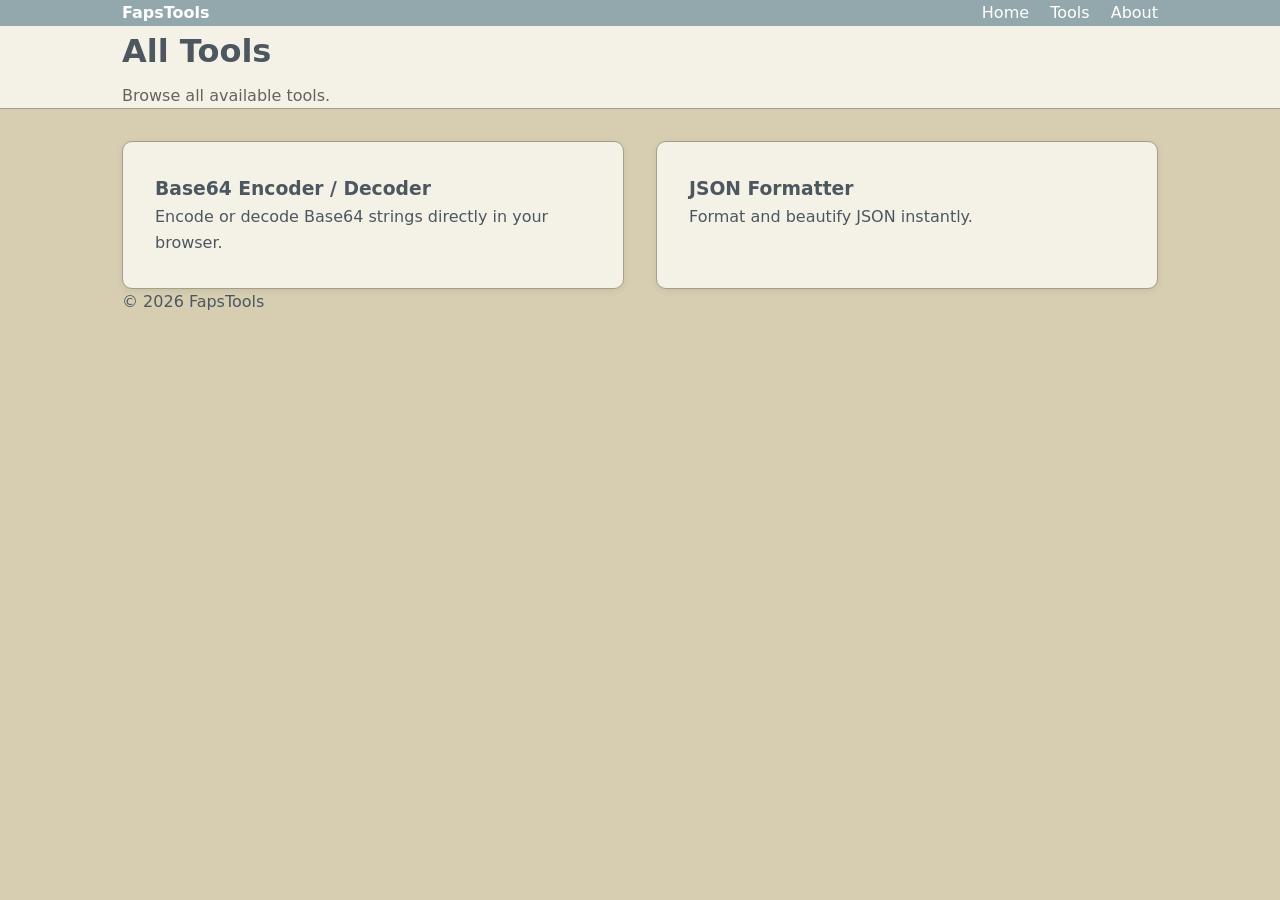
==== tools/index.html @ dadb5c92 "basic html and css" ====
<!doctype html>
<html lang="en">
  <head>
    <meta charset="UTF-8" />
    <meta name="viewport" content="width=device-width, initial-scale=1.0" />

    <title>Tools - FapsTools</title>

    <link rel="stylesheet" href="/assets/css/variables.css" />
    <link rel="stylesheet" href="/assets/css/base.css" />
    <link rel="stylesheet" href="/assets/css/layout.css" />
  </head>

  <body>
    <div id="navbar"></div>

    <header class="site-header">
      <div class="container">
        <h1>All Tools</h1>
        <p>Browse all available tools.</p>
      </div>
    </header>

    <main class="container">
      <div id="tools-grid" class="grid"></div>
    </main>

    <div id="footer"></div>

    <script src="/assets/js/components.js"></script>
    <script src="/assets/js/tool-loader.js"></script>

    <script>
      renderTools("tools-grid");
    </script>
  </body>
</html>
---- assets/css/variables.css ----
:root {
  /* BACKGROUND */

  --color-bg: #d7ceb2;
  --color-surface: #f4f1e6;

  /* PRIMARY */

  --color-primary: #93a8ac;
  --color-primary-hover: #4c5760;

  /* TEXT */

  --color-text: #4c5760;
  --color-text-muted: #66635b;

  /* UI */

  --color-border: #a59e8c;

  /* TYPOGRAPHY */

  --font-main: system-ui, -apple-system, Segoe UI, Roboto, sans-serif;

  /* SPACING */

  --space-xs: 4px;
  --space-sm: 8px;
  --space-md: 16px;
  --space-lg: 32px;
  --space-xl: 64px;

  /* RADIUS */

  --radius-sm: 6px;
  --radius-md: 10px;

  /* SHADOW */

  --shadow-sm: 0 2px 6px rgba(0, 0, 0, 0.08);
}
---- assets/css/base.css ----
* {
  box-sizing: border-box;
  margin: 0;
  padding: 0;
}

body {
  font-family: var(--font-main);
  background: var(--color-bg);
  color: var(--color-text);
  line-height: 1.6;
}

a {
  text-decoration: none;
  color: var(--color-primary);
}

a:hover {
  color: var(--color-primary-hover);
}
---- assets/css/layout.css ----
.container {
  max-width: 1100px;
  margin: 0 auto;
  padding: 0 var(--space-lg);
}

.grid {
  display: grid;
  grid-template-columns: repeat(auto-fit, minmax(280px, 1fr));
  gap: var(--space-lg);
  margin-top: var(--space-lg);
}

.card {
  background: var(--color-surface);
  padding: var(--space-lg);
  border-radius: var(--radius-md);
  border: 1px solid var(--color-border);
  box-shadow: var(--shadow-sm);
  transition: transform 0.15s ease;
  text-decoration: none;
  color: var(--color-text);
  cursor: pointer;
}

.card:hover {
  transform: translateY(-2px);
}

.site-header {
  background: var(--color-surface);
  border-bottom: 1px solid var(--color-border);
}

.site-header h1 {
  font-size: 32px;
  margin-bottom: 6px;
}

.site-header p {
  color: var(--color-text-muted);
}

.navbar {
  background: var(--color-primary);
}

.nav-inner {
  display: flex;
  justify-content: space-between;
  align-items: center;
}

.logo {
  font-weight: bold;
  color: white;
}

.nav-links a {
  margin-left: var(--space-md);
  color: white;
}

.nav-links a:hover {
  text-decoration: underline;
}
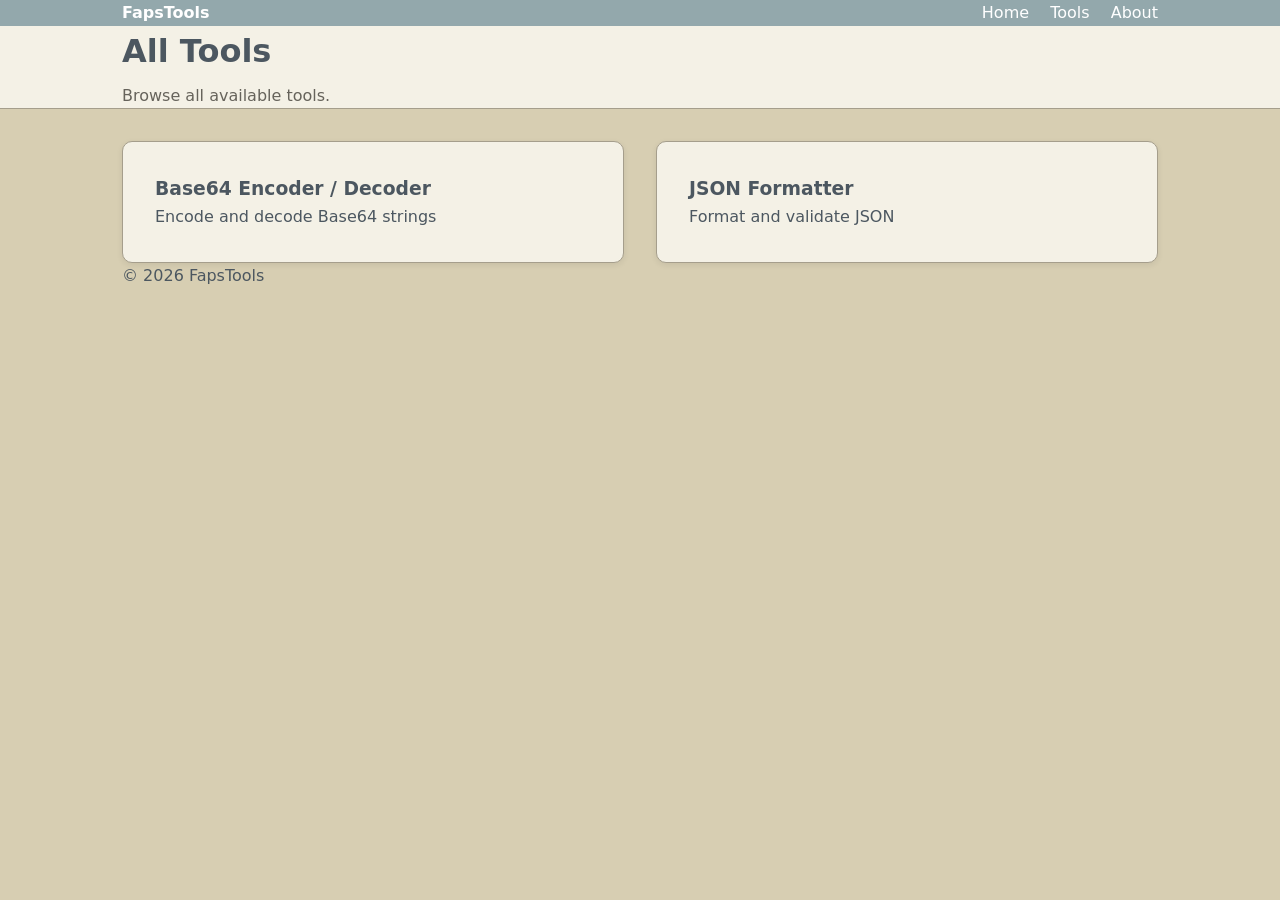
==== commit d2b61f29: "basic architecture working" ====
--- a/tools/index.html
+++ b/tools/index.html
@@ -31,7 +31,9 @@
     <script src="/assets/js/tool-loader.js"></script>
 
     <script>
-      renderTools("tools-grid");
+      document.addEventListener("DOMContentLoaded", () => {
+        renderTools("tools-grid");
+      });
     </script>
   </body>
 </html>
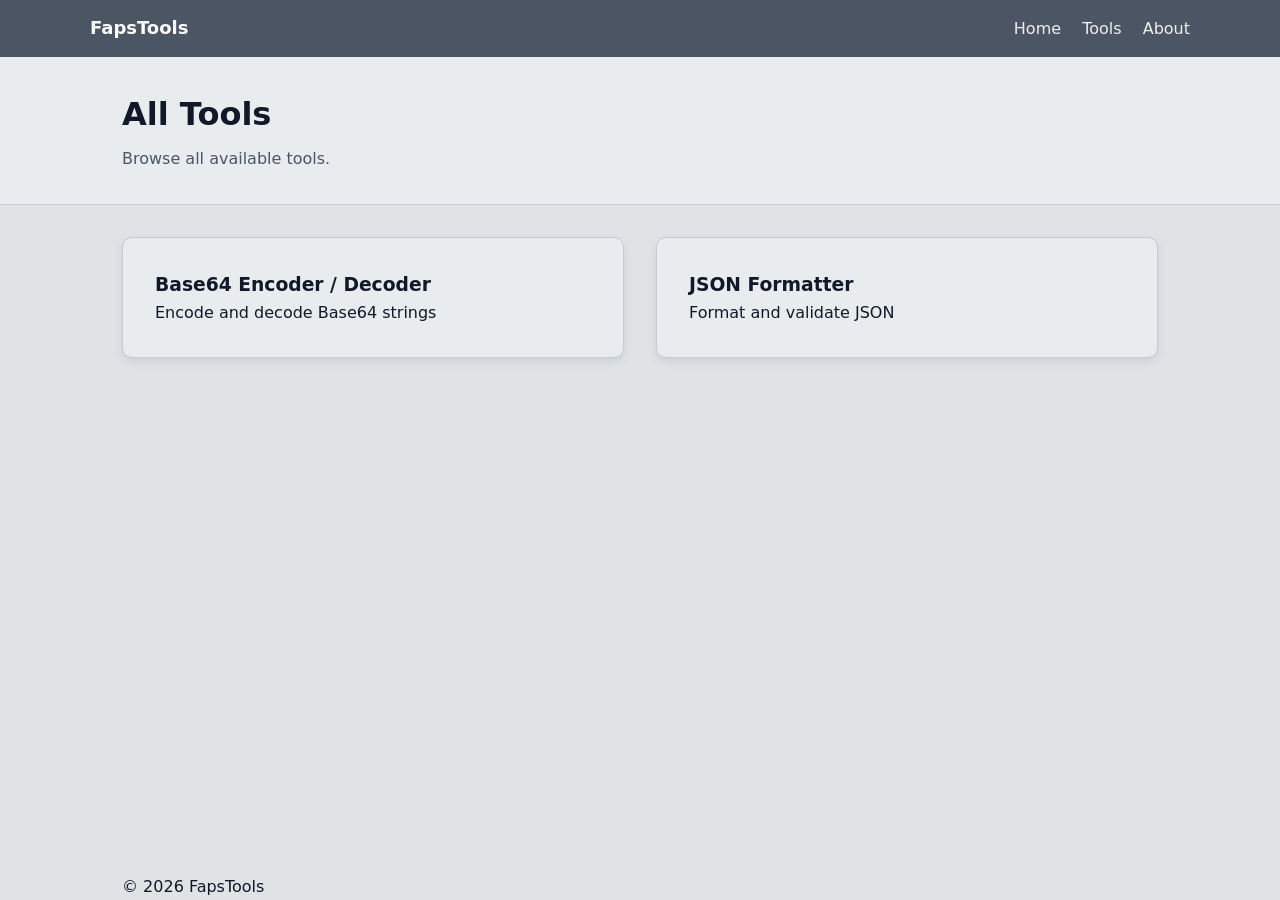
==== commit fd052f65: "second tool functional json formatter" ====
--- a/tools/index.html
+++ b/tools/index.html
@@ -21,9 +21,11 @@
       </div>
     </header>
 
-    <main class="container">
-      <div id="tools-grid" class="grid"></div>
-    </main>
+    <div class="page-content">
+      <main class="container">
+        <div id="tools-grid" class="grid"></div>
+      </main>
+    </div>
 
     <div id="footer"></div>
 
--- a/assets/css/variables.css
+++ b/assets/css/variables.css
@@ -1,22 +1,22 @@
 :root {
   /* BACKGROUND */
 
-  --color-bg: #d7ceb2;
-  --color-surface: #f4f1e6;
+  --color-bg: #dfe3e6;
+  --color-surface: #e8ecef;
 
   /* PRIMARY */
 
-  --color-primary: #93a8ac;
-  --color-primary-hover: #4c5760;
+  --color-primary: #4b5563;
+  --color-primary-hover: #374151;
 
   /* TEXT */
 
-  --color-text: #4c5760;
-  --color-text-muted: #66635b;
+  --color-text: #111827;
+  --color-text-muted: #4b5563;
 
   /* UI */
 
-  --color-border: #a59e8c;
+  --color-border: #c5cbd1;
 
   /* TYPOGRAPHY */
 
@@ -37,5 +37,10 @@
 
   /* SHADOW */
 
-  --shadow-sm: 0 2px 6px rgba(0, 0, 0, 0.08);
-}
+  --shadow-sm: 0 4px 10px rgba(0, 0, 0, 0.08);
+
+  /* TOOL UI */
+
+  --tool-input-bg: #f2f4f6;
+  --focus-ring: rgba(75, 85, 99, 0.25);
+}
--- a/assets/css/base.css
+++ b/assets/css/base.css
@@ -9,11 +9,19 @@
   background: var(--color-bg);
   color: var(--color-text);
   line-height: 1.6;
+
+  min-height: 100vh;
+  display: flex;
+  flex-direction: column;
+
+  -webkit-font-smoothing: antialiased;
+  -moz-osx-font-smoothing: grayscale;
 }
 
 a {
   text-decoration: none;
   color: var(--color-primary);
+  transition: color 0.15s ease;
 }
 
 a:hover {
--- a/assets/css/layout.css
+++ b/assets/css/layout.css
@@ -15,21 +15,35 @@
   background: var(--color-surface);
   padding: var(--space-lg);
   border-radius: var(--radius-md);
+
   border: 1px solid var(--color-border);
+
   box-shadow: var(--shadow-sm);
-  transition: transform 0.15s ease;
+
   text-decoration: none;
   color: var(--color-text);
+
   cursor: pointer;
+
+  transition:
+    transform 0.15s ease,
+    box-shadow 0.15s ease,
+    border-color 0.15s ease;
 }
 
 .card:hover {
-  transform: translateY(-2px);
+  transform: translateY(-4px);
+
+  box-shadow: 0 10px 24px rgba(0,0,0,0.08);
+
+  border-color: var(--color-primary);
 }
 
 .site-header {
   background: var(--color-surface);
   border-bottom: 1px solid var(--color-border);
+
+  padding: var(--space-lg) 0;
 }
 
 .site-header h1 {
@@ -49,18 +63,34 @@
   display: flex;
   justify-content: space-between;
   align-items: center;
+
+  padding: 14px 0;
 }
 
 .logo {
   font-weight: bold;
+  font-size: 18px;
   color: white;
 }
 
 .nav-links a {
   margin-left: var(--space-md);
   color: white;
+
+  opacity: 0.9;
+
+  transition: opacity 0.15s ease;
 }
 
 .nav-links a:hover {
+  opacity: 1;
   text-decoration: underline;
 }
+
+main {
+  flex: 1;
+}
+
+.page-content {
+  flex: 1;
+}
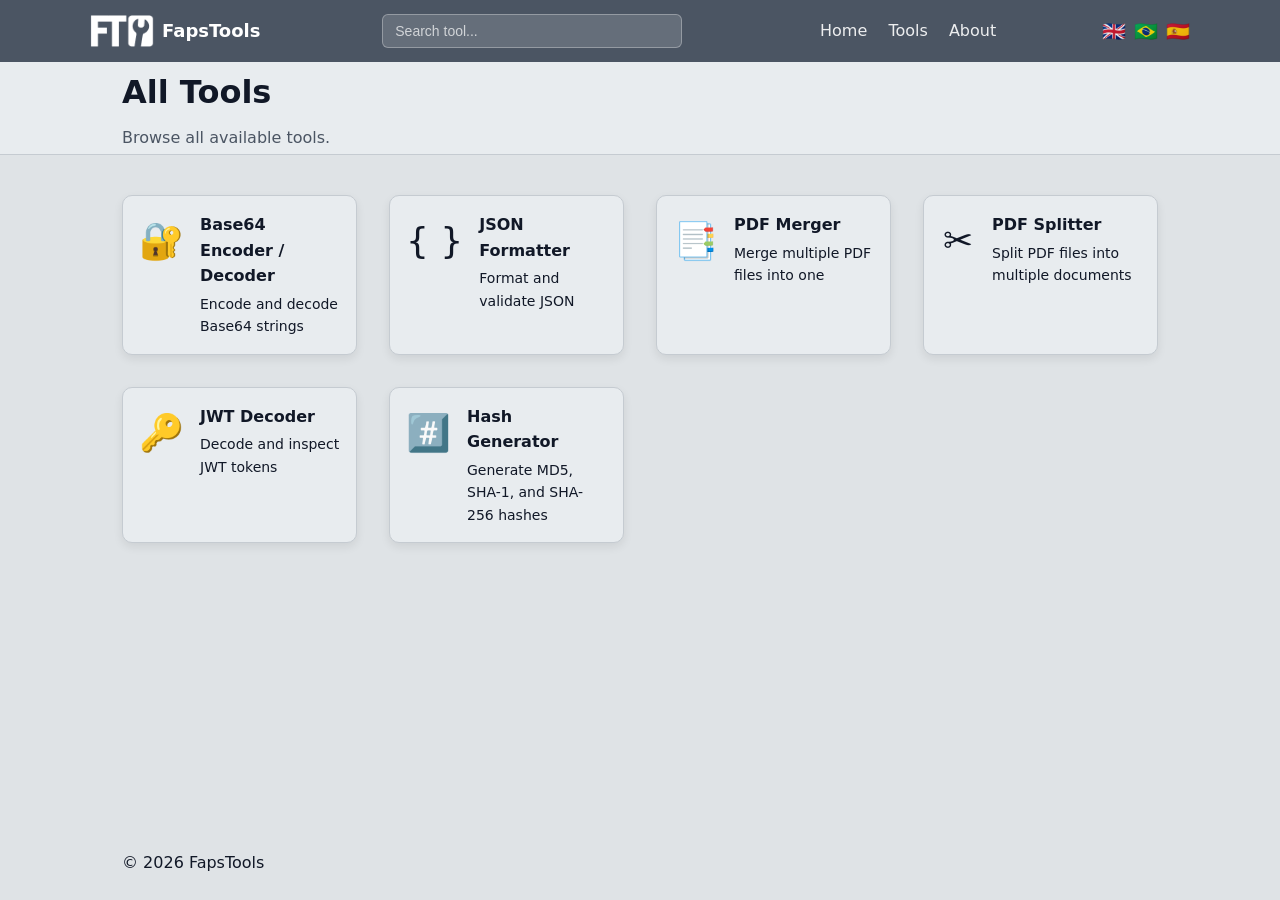
==== commit c85a7b1f: "added more languages, and fixed some bugs" ====
--- a/tools/index.html
+++ b/tools/index.html
@@ -16,8 +16,8 @@
 
     <header class="site-header">
       <div class="container">
-        <h1>All Tools</h1>
-        <p>Browse all available tools.</p>
+        <h1 data-i18n="tools_title">All Tools</h1>
+        <p data-i18n="tools_description">Browse all available tools.</p>
       </div>
     </header>
 
--- a/assets/css/base.css
+++ b/assets/css/base.css
@@ -27,3 +27,11 @@
 a:hover {
   color: var(--color-primary-hover);
 }
+
+p {
+  margin-bottom: 1.5em;
+}
+
+h1 {
+  margin-bottom: 1em;
+}
--- a/assets/css/layout.css
+++ b/assets/css/layout.css
@@ -6,14 +6,19 @@
 
 .grid {
   display: grid;
-  grid-template-columns: repeat(auto-fit, minmax(280px, 1fr));
+  /* slightly smaller min width to fit four items in category views */
+  grid-template-columns: repeat(auto-fit, minmax(200px, 1fr));
   gap: var(--space-lg);
   margin-top: var(--space-lg);
 }
 
 .card {
+  display: flex;
+  align-items: flex-start;
+  gap: var(--space-md);
+
   background: var(--color-surface);
-  padding: var(--space-lg);
+  padding: var(--space-md);
   border-radius: var(--radius-md);
 
   border: 1px solid var(--color-border);
@@ -31,6 +36,34 @@
     border-color 0.15s ease;
 }
 
+.card-icon {
+  font-size: 36px;
+  flex-shrink: 0;
+  display: flex;
+  align-items: center;
+  justify-content: center;
+  min-width: 36px;
+}
+
+.card-content {
+  flex: 1;
+  min-width: 0;
+}
+
+.card-content h3 {
+  margin: 0 0 4px 0;
+  font-size: 16px;
+}
+
+.card-content p {
+  margin: 0;
+  font-size: 14px;
+}
+
+h2 {
+  margin-top: var(--space-md);
+}
+
 .card:hover {
   transform: translateY(-4px);
 
@@ -43,7 +76,36 @@
   background: var(--color-surface);
   border-bottom: 1px solid var(--color-border);
 
-  padding: var(--space-lg) 0;
+  /* reduce bottom padding to almost none for small gap after subtitle */
+  padding: calc(var(--space-md)/3) 0 var(--space-xs) 0;
+}
+
+.site-header h1 {
+  /* tighten header text spacing as well */
+  margin-bottom: 2px;
+}
+
+.site-header p {
+  margin-bottom: 0; /* remove extra gap below subtitle */
+}
+
+.tool-header {
+  display: flex;
+  align-items: flex-start;
+  gap: var(--space-md);
+}
+
+.tool-icon {
+  font-size: 64px;
+  flex-shrink: 0;
+  display: flex;
+  align-items: center;
+  justify-content: center;
+  min-width: 64px;
+}
+
+.tool-header-content {
+  flex: 1;
 }
 
 .site-header h1 {
@@ -68,9 +130,21 @@
 }
 
 .logo {
+  display: flex;
+  align-items: center;
+  gap: 8px;
+
   font-weight: bold;
   font-size: 18px;
   color: white;
+
+  text-decoration: none;
+}
+
+.logo-img {
+  height: 32px;
+  width: auto;
+  display: block;
 }
 
 .nav-links a {
@@ -87,10 +161,127 @@
   text-decoration: underline;
 }
 
+.lang-selector {
+  display: inline-flex;
+  align-items: center;
+  gap: 0.5rem;
+  margin-left: var(--space-md);
+}
+
+.lang-selector button {
+  background: none;
+  border: none;
+  font-size: 1.2rem;
+  cursor: pointer;
+  color: white;
+  opacity: 0.9;
+}
+
+.lang-selector button:hover {
+  opacity: 1;
+}
+
+.search-container {
+  flex: 1;
+  max-width: 300px;
+  position: relative;
+  margin: 0 var(--space-lg);
+}
+
+.search-input {
+  width: 100%;
+  padding: 8px 12px;
+  background: rgba(255, 255, 255, 0.15);
+  border: 1px solid rgba(255, 255, 255, 0.3);
+  border-radius: var(--radius-sm);
+  color: white;
+  font-size: 14px;
+  transition: all 0.15s ease;
+}
+
+.search-input::placeholder {
+  color: rgba(255, 255, 255, 0.7);
+}
+
+.search-input:focus {
+  outline: none;
+  background: rgba(255, 255, 255, 0.2);
+  border-color: rgba(255, 255, 255, 0.5);
+  box-shadow: 0 0 0 3px rgba(255, 255, 255, 0.1);
+}
+
+.search-results {
+  position: absolute;
+  top: 100%;
+  left: 0;
+  right: 0;
+  background: white;
+  border: 1px solid var(--color-border);
+  border-radius: var(--radius-md);
+  box-shadow: 0 8px 24px rgba(0, 0, 0, 0.12);
+  max-height: 400px;
+  overflow-y: auto;
+  margin-top: 8px;
+  z-index: 1000;
+}
+
+.search-result-item {
+  padding: 12px 16px;
+  border-bottom: 1px solid var(--color-border);
+  cursor: pointer;
+  transition: background-color 0.15s ease;
+  text-decoration: none;
+  color: var(--color-text);
+  display: flex;
+  align-items: center;
+  gap: 12px;
+}
+
+.search-result-item:last-child {
+  border-bottom: none;
+}
+
+.search-result-item:hover {
+  background-color: var(--color-surface);
+}
+
+.search-result-icon {
+  font-size: 24px;
+  flex-shrink: 0;
+}
+
+.search-result-info {
+  flex: 1;
+  min-width: 0;
+}
+
+.search-result-name {
+  font-weight: 600;
+  font-size: 14px;
+  margin-bottom: 2px;
+}
+
+.search-result-description {
+  font-size: 12px;
+  color: var(--color-text-muted);
+  white-space: nowrap;
+  overflow: hidden;
+  text-overflow: ellipsis;
+}
+
+.search-no-results {
+  padding: 16px;
+  text-align: center;
+  color: var(--color-text-muted);
+  font-size: 14px;
+}
+
 main {
   flex: 1;
 }
 
 .page-content {
   flex: 1;
+  /* reduce vertical padding for tighter layout */
+  padding: var(--space-sm) 0;
 }
